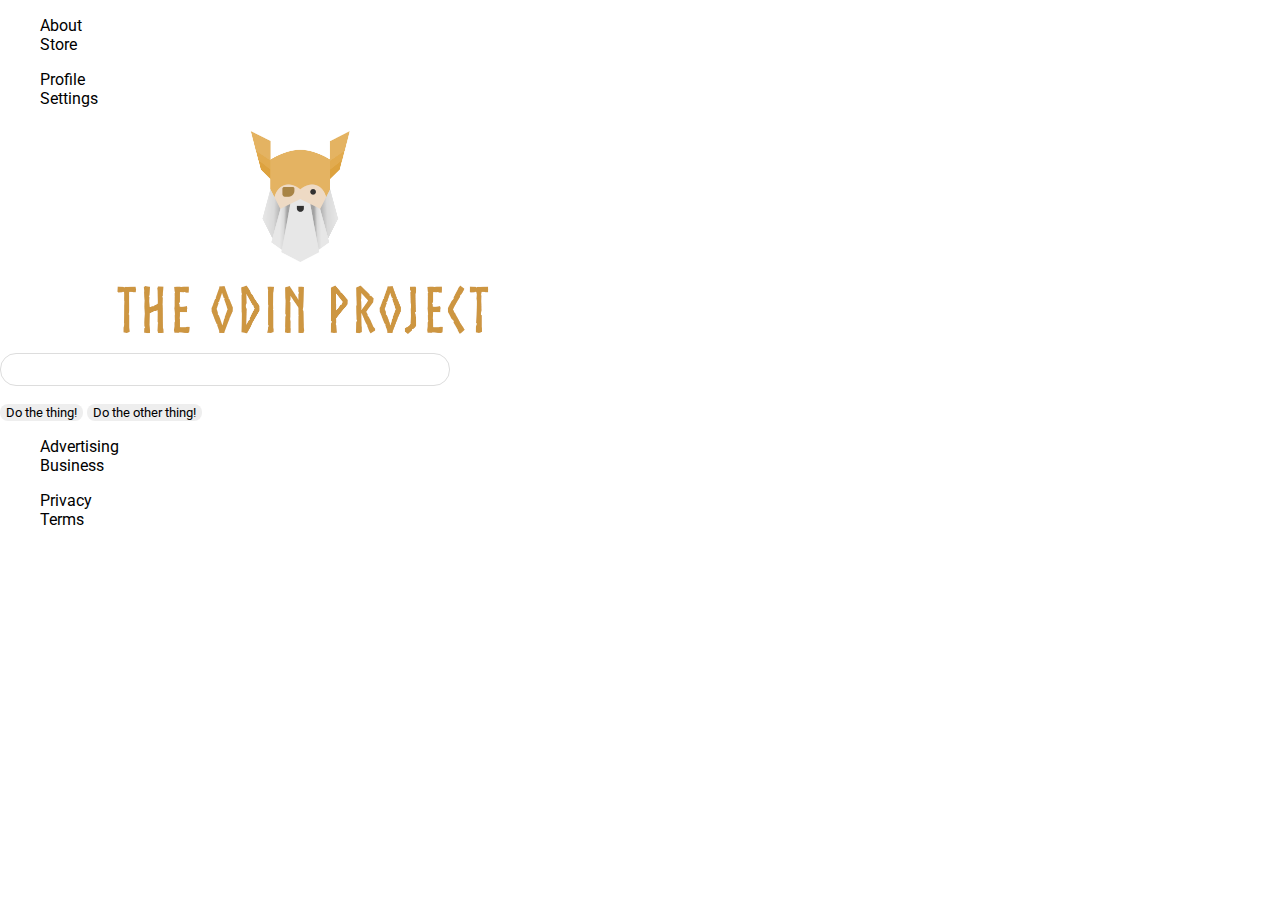
==== 06-flex-layout/index.html @ 5d6ac1cf "stat-6" ====
<!DOCTYPE html>
<html lang="en">
  <head>
    <meta charset="UTF-8" />
    <meta http-equiv="X-UA-Compatible" content="IE=edge" />
    <meta name="viewport" content="width=device-width, initial-scale=1.0" />
    <title>LAYOUT</title>
    <link rel="stylesheet" href="./styles.css" />
  </head>
  <body>
    <div class="header">
      <ul class="left-links">
        <li><a href="#">About</a></li>
        <li><a href="#">Store</a></li>
      </ul>
      <ul class="right-links">
        <li><a href="#">Profile</a></li>
        <li><a href="#">Settings</a></li>
      </ul>
    </div>
    <div class="content">
      <img
        src="./logo.png"
        alt="Project logo. Represents odin with the project name."
      />
      <div class="input">
        <input type="text" />
      </div>
      <div class="buttons">
        <button>Do the thing!</button>
        <button>Do the other thing!</button>
      </div>
    </div>
    <div class="footer">
      <ul class="left-links">
        <li><a href="#">Advertising</a></li>
        <li><a href="#">Business</a></li>
      </ul>
      <ul class="right-links">
        <li><a href="#">Privacy</a></li>
        <li><a href="#">Terms</a></li>
      </ul>
    </div>
  </body>
</html>
---- 06-flex-layout/styles.css ----
@import url("https://fonts.googleapis.com/css2?family=Roboto:wght@400;700&display=swap");

body {
  height: 100vh;
  margin: 0;
  overflow: hidden;
  font-family: Roboto, sans-serif;
}

img {
  width: 600px;
}

button {
  font-family: Roboto, sans-serif;
  border: none;
  border-radius: 8px;
  background: #eee;
}

input {
  border: 1px solid #ddd;
  border-radius: 16px;
  padding: 8px 24px;
  width: 400px;
  margin-bottom: 16px;
}

ul {
  list-style-type: none;
}
a {
  text-decoration: none;
  color: black;
}
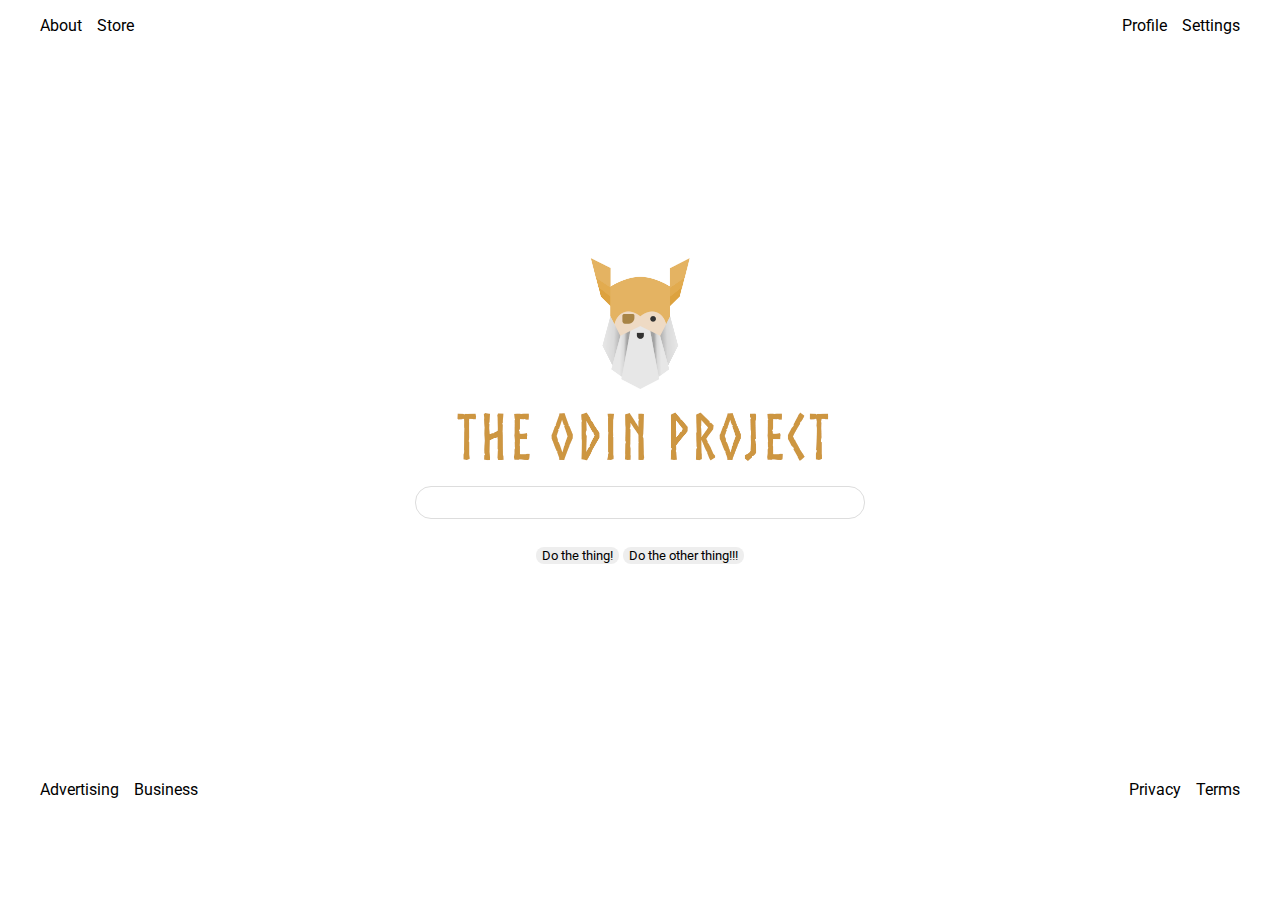
==== commit 8fbd0183: "finish-6-task" ====
--- a/06-flex-layout/index.html
+++ b/06-flex-layout/index.html
@@ -28,7 +28,7 @@
       </div>
       <div class="buttons">
         <button>Do the thing!</button>
-        <button>Do the other thing!</button>
+        <button>Do the other thing!!!</button>
       </div>
     </div>
     <div class="footer">
--- a/06-flex-layout/styles.css
+++ b/06-flex-layout/styles.css
@@ -28,8 +28,40 @@
 
 ul {
   list-style-type: none;
+  padding: 0;
 }
 a {
   text-decoration: none;
   color: black;
 }
+.header {
+  display: flex;
+  justify-content: space-between;
+  padding-right: 40px;
+  padding-left: 40px;
+  margin-bottom: 200px;
+}
+.footer {
+  display: flex;
+  justify-content: space-between;
+  padding-right: 40px;
+  padding-left: 40px;
+}
+.left-links {
+  display: flex;
+  justify-content: flex-start;
+  gap: 15px;
+}
+.right-links {
+  display: flex;
+  justify-content: flex-end;
+  gap: 15px;
+}
+
+.content {
+  display: flex;
+  flex-direction: column;
+  align-items: center;
+  gap: 10px;
+  margin-bottom: 200px;
+}
